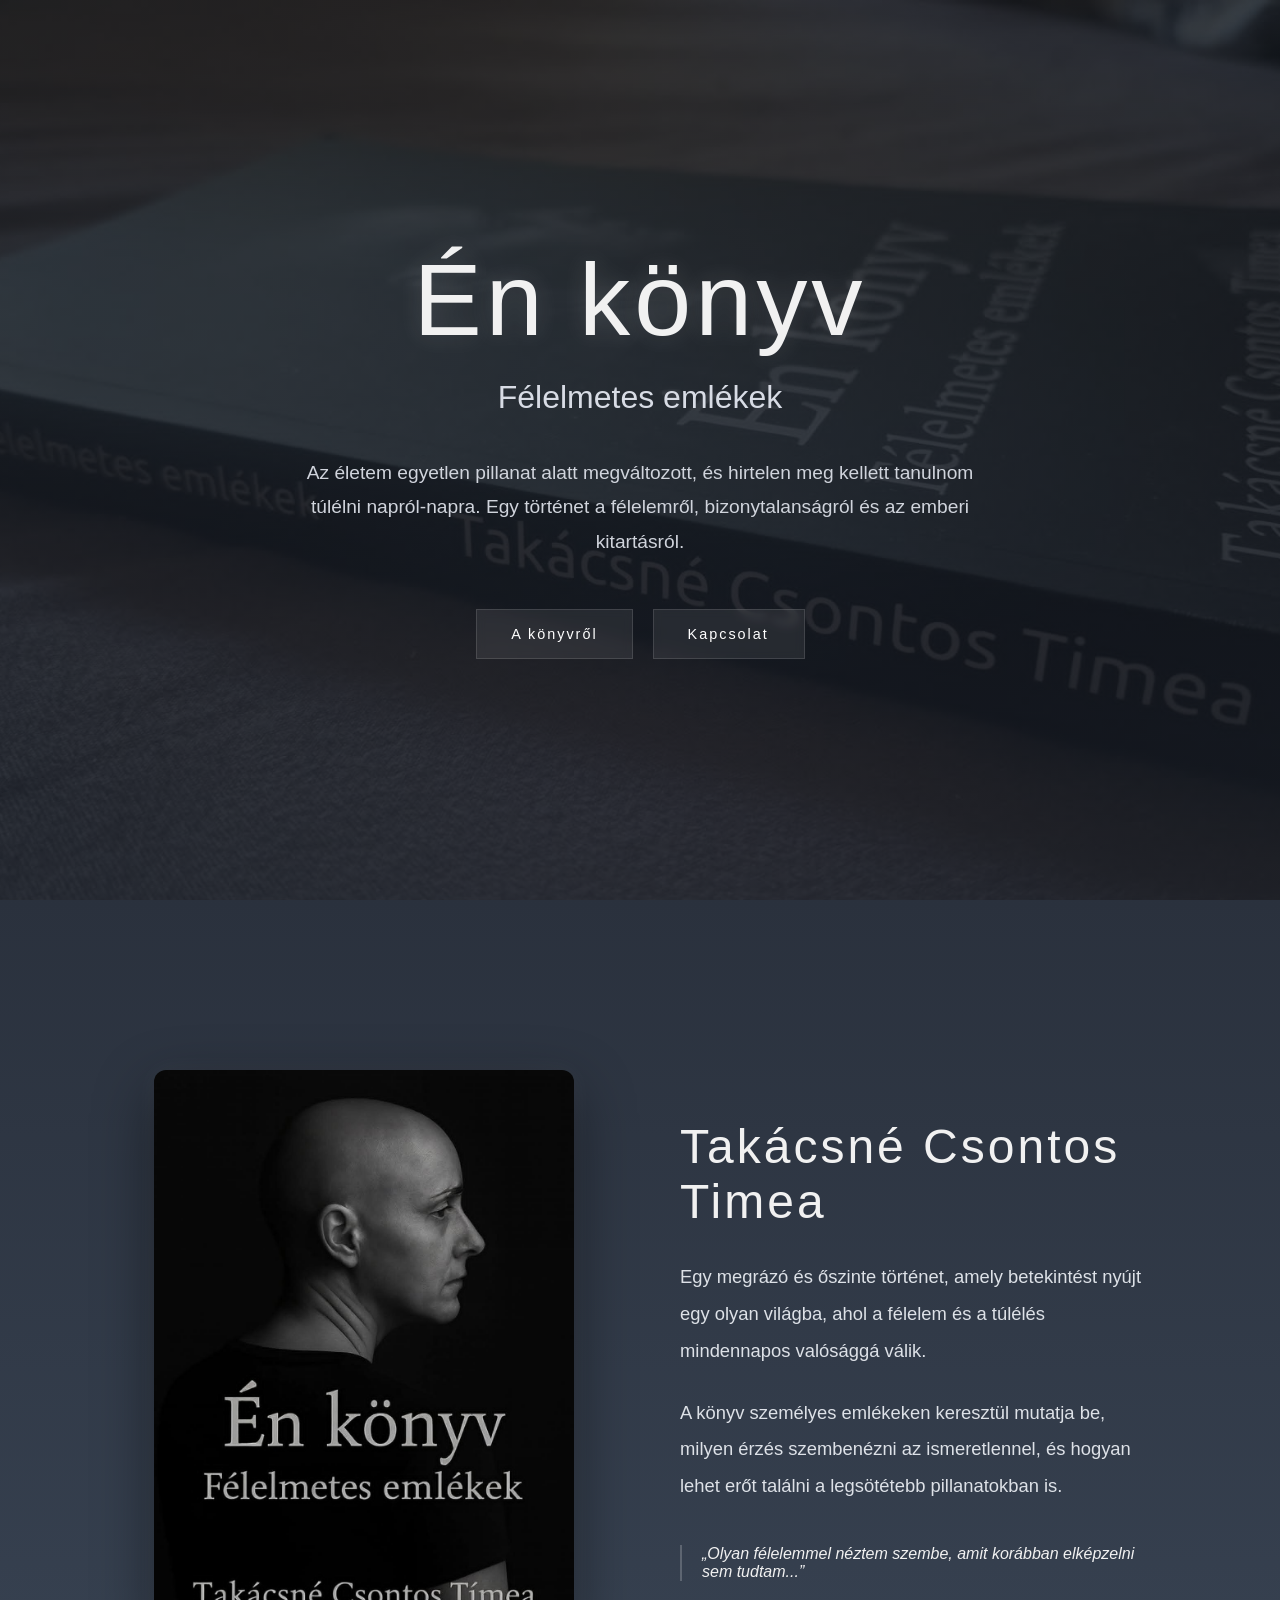
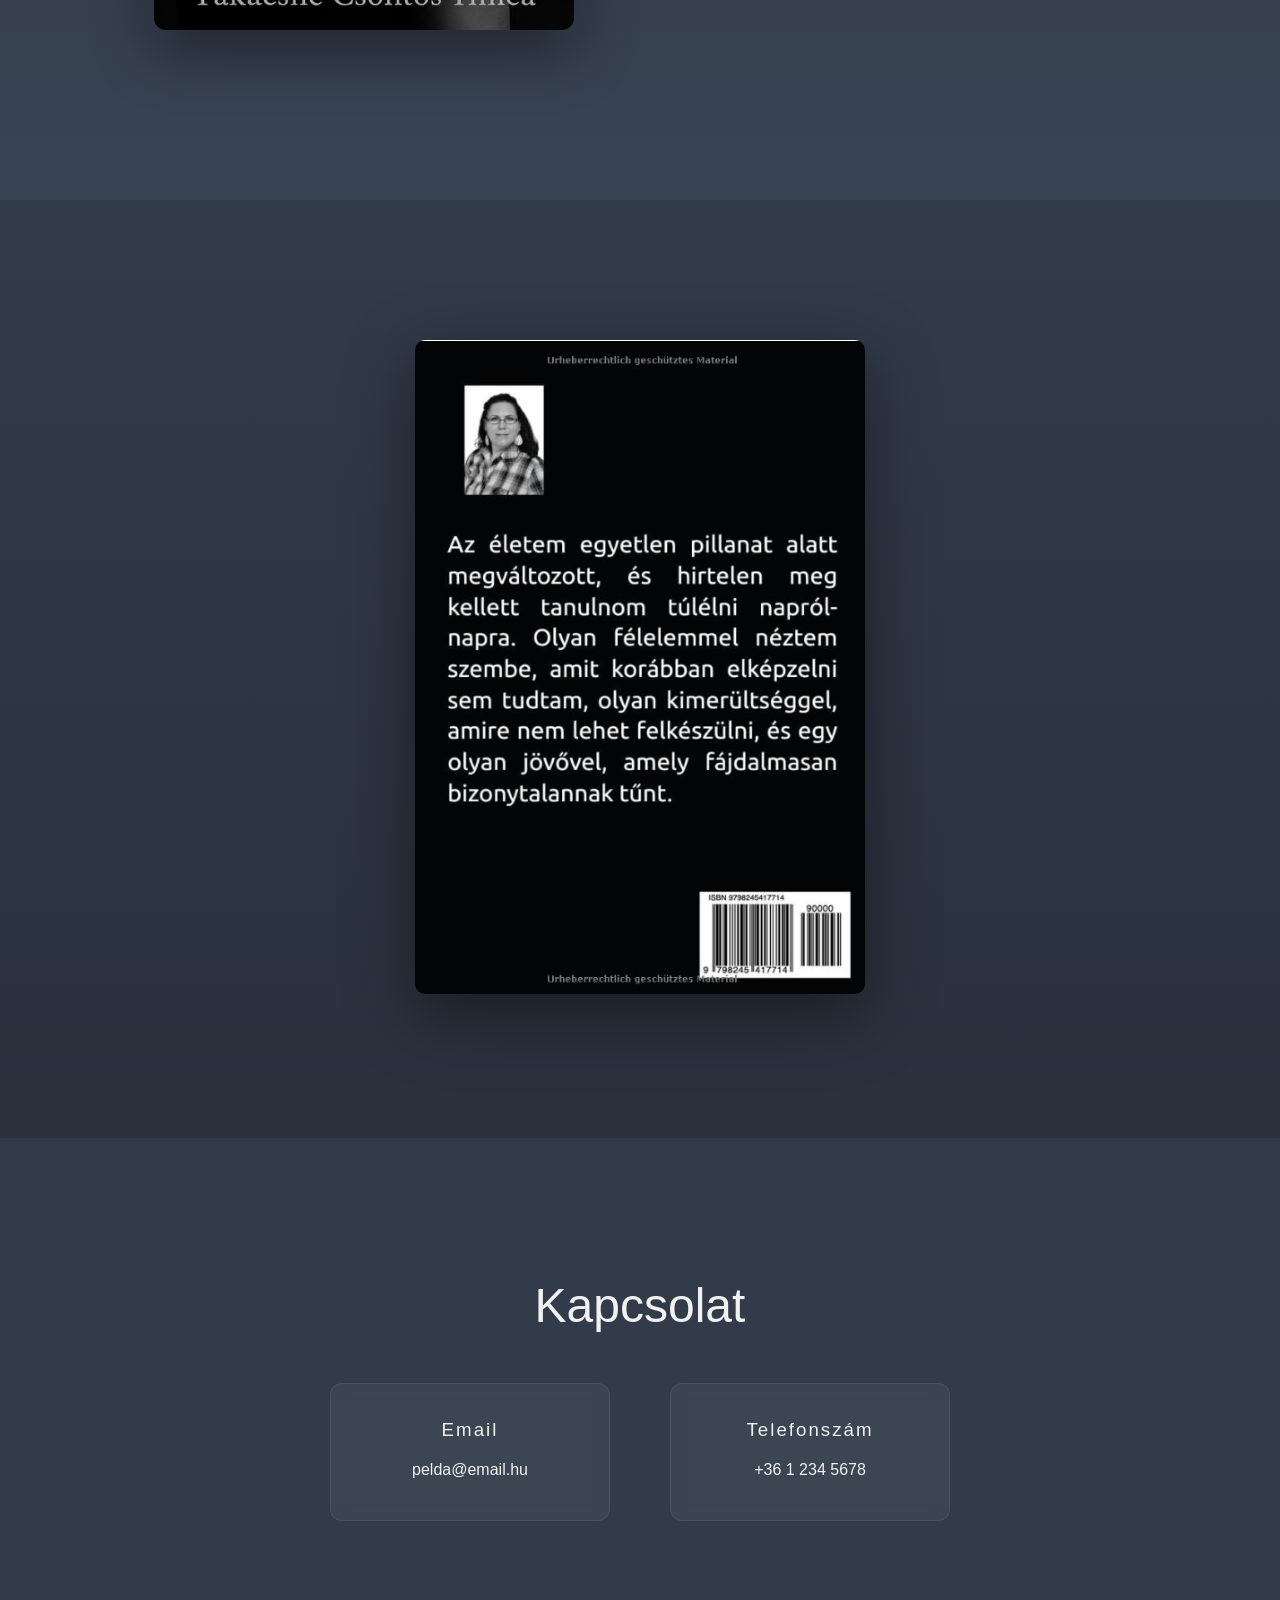
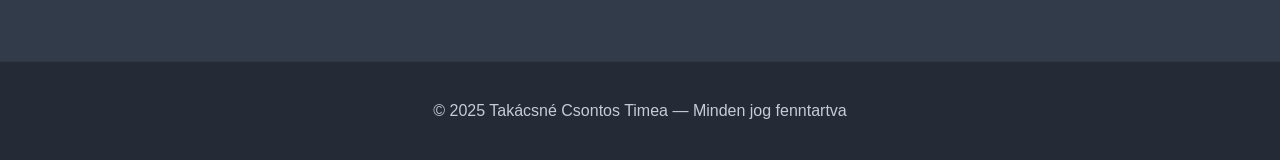
==== index.html @ 440b41ec "Rename konyv.html to index.html" ====
<!DOCTYPE html>
<html lang="hu">

<head>
    <meta charset="UTF-8">
    <meta name="viewport" content="width=device-width, initial-scale=1.0">

    <title>Én könyv - Félelmetes emlékek</title>

    <link rel="stylesheet" href="konyv.css">
</head>

<body>

    <!-- HERO -->
    <header class="hero">

        <div class="hero-content">

            <h1>Én könyv</h1>

            <h2>Félelmetes emlékek</h2>

            <p>
                Az életem egyetlen pillanat alatt megváltozott,
                és hirtelen meg kellett tanulnom túlélni napról-napra.
                Egy történet a félelemről, bizonytalanságról és az emberi kitartásról.
            </p>

            <div class="hero-buttons">
                <a href="#konyv" class="btn">A könyvről</a>
                <a href="#kapcsolat" class="btn">Kapcsolat</a>
            </div>

        </div>

    </header>


    <!-- KÖNYV BEMUTATÁS -->
    <section class="book-section" id="konyv">

        <div class="book-image">
            <img src="könyvszemből.jpg" alt="Könyv borító">
        </div>

        <div class="book-text">

            <h2>Takácsné Csontos Timea</h2>

            <p>
                Egy megrázó és őszinte történet,
                amely betekintést nyújt egy olyan világba,
                ahol a félelem és a túlélés mindennapos valósággá válik.
            </p>

            <p>
                A könyv személyes emlékeken keresztül mutatja be,
                milyen érzés szembenézni az ismeretlennel,
                és hogyan lehet erőt találni a legsötétebb pillanatokban is.
            </p>

            <div class="quote">
                „Olyan félelemmel néztem szembe,
                amit korábban elképzelni sem tudtam...”
            </div>

        </div>

    </section>


    <!-- HÁTLAP -->
    <section class="back-cover">

        <img src="könyvhátlap.png" alt="Könyv hátlap">

    </section>


    <!-- KAPCSOLAT -->
    <section class="contact" id="kapcsolat">

        <h2>Kapcsolat</h2>

        <div class="contact-info">

            <div class="contact-card">

                <h3>Email</h3>

                <p>
                    <a href="mailto:pelda@email.hu">
                        pelda@email.hu
                    </a>
                </p>

            </div>


            <div class="contact-card">

                <h3>Telefonszám</h3>

                <p>
                    <a href="tel:+36123456789">
                        +36 1 234 5678
                    </a>
                </p>

            </div>

        </div>

    </section>


    <!-- FOOTER -->
    <footer>

        <p>
            © 2025 Takácsné Csontos Timea — Minden jog fenntartva
        </p>

    </footer>

</body>

</html>
---- konyv.css ----
/* =========================
   ALAP RESET
========================= */

*{
    margin:0;
    padding:0;
    box-sizing:border-box;
}

html{
    scroll-behavior:smooth;
}

body{
    background:
        linear-gradient(
            to bottom,
            #1a1d24,
            #232833,
            #2b3240
        );

    color:#f1f1f1;

    font-family:Arial, Helvetica, sans-serif;

    overflow-x:hidden;
}


/* =========================
   HERO / FEJLÉC
========================= */

.hero{
    position:relative;

    width:100%;
    height:100vh;

    overflow:hidden;

    display:flex;
    align-items:center;
    justify-content:center;
}


/* háttér */
.hero::before{
    content:"";

    position:absolute;
    inset:0;

    background:
        url("könyvgerinc.jpg")
        center center/cover
        no-repeat;

    transform:scale(1);

    animation:
        slowZoom 18s ease-in-out infinite alternate;

    filter:
        brightness(0.55)
        contrast(1.05)
        saturate(0.8);

    z-index:1;
}


/* overlay */
.hero::after{
    content:"";

    position:absolute;
    inset:0;

    background:
        linear-gradient(
            to bottom,
            rgba(15,18,25,0.55),
            rgba(28,34,45,0.72)
        );

    z-index:2;
}


/* hero tartalom */
.hero-content{
    position:relative;

    z-index:3;

    text-align:center;

    max-width:900px;

    padding:20px;

    animation:
        fadeUp 1.8s ease;
}


.hero h1{
    font-size:
        clamp(3rem, 8vw, 7rem);

    font-weight:300;

    letter-spacing:4px;

    margin-bottom:20px;

    text-shadow:
        0 0 25px rgba(255,255,255,0.15);
}


.hero h2{
    font-size:
        clamp(1.2rem, 3vw, 2rem);

    font-weight:200;

    color:#d8dce5;

    margin-bottom:40px;
}


.hero p{
    font-size:1.2rem;

    line-height:1.8;

    color:#d0d4dc;

    max-width:700px;

    margin:auto;
}


/* =========================
   GOMBOK
========================= */

.hero-buttons{
    margin-top:50px;

    display:flex;
    justify-content:center;
    gap:20px;

    flex-wrap:wrap;
}


.btn{
    padding:16px 34px;

    border:
        1px solid rgba(255,255,255,0.12);

    color:white;

    text-decoration:none;

    letter-spacing:2px;

    font-size:0.9rem;

    transition:0.4s ease;

    backdrop-filter:blur(4px);

    background:
        rgba(255,255,255,0.08);
}


.btn:hover{
    background:#d8dde8;

    color:#1c2230;

    transform:
        translateY(-5px);

    box-shadow:
        0 10px 30px rgba(255,255,255,0.15);
}


/* =========================
   KÖNYV SZEKCIÓ
========================= */

.book-section{
    min-height:100vh;

    padding:120px 10%;

    display:flex;
    align-items:center;
    justify-content:center;
    gap:80px;

    flex-wrap:wrap;

    background:
        linear-gradient(
            to bottom,
            #2a313d,
            #394454
        );
}


/* könyv kép */
.book-image{
    flex:1;

    min-width:320px;

    display:flex;
    justify-content:center;
}


.book-image img{
    width:100%;

    max-width:420px;

    border-radius:12px;

    box-shadow:
        0 20px 60px rgba(0,0,0,0.45),
        0 0 25px rgba(255,255,255,0.05);

    transition:0.6s ease;

    animation:
        floatBook 6s ease-in-out infinite;
}


.book-image img:hover{
    transform:
        scale(1.03)
        rotate(-1deg);
}


/* szöveg */
.book-text{
    flex:1;

    min-width:320px;
}


.book-text h2{
    font-size:3rem;

    margin-bottom:30px;

    font-weight:300;

    letter-spacing:3px;
}


.book-text p{
    font-size:1.15rem;

    line-height:2;

    color:#dde1e7;

    margin-bottom:25px;
}


/* idézet */
.quote{
    margin-top:40px;

    padding-left:20px;

    border-left:
        2px solid rgba(255,255,255,0.2);

    font-style:italic;

    color:#f1f1f1;
}


/* =========================
   HÁTLAP
========================= */

.back-cover{
    padding:140px 10%;

    text-align:center;

    background:
        linear-gradient(
            to bottom,
            #323b49,
            #2a313d
        );
}


.back-cover img{
    width:100%;

    max-width:450px;

    border-radius:10px;

    transition:0.5s ease;

    box-shadow:
        0 20px 70px rgba(0,0,0,0.45);
}


.back-cover img:hover{
    transform:
        scale(1.02);
}


/* =========================
   KAPCSOLAT
========================= */

.contact{
    padding:140px 10%;

    background:#323b49;

    text-align:center;
}


.contact h2{
    font-size:3rem;

    margin-bottom:50px;

    font-weight:300;
}


.contact-info{
    display:flex;

    justify-content:center;

    gap:60px;

    flex-wrap:wrap;
}


.contact-card{
    padding:35px;

    min-width:280px;

    border:
        1px solid rgba(255,255,255,0.08);

    background:
        rgba(255,255,255,0.05);

    transition:0.4s ease;

    border-radius:12px;

    backdrop-filter:blur(8px);
}


.contact-card:hover{
    transform:
        translateY(-10px);

    background:
        rgba(255,255,255,0.08);

    box-shadow:
        0 20px 40px rgba(0,0,0,0.25);
}


.contact-card h3{
    margin-bottom:15px;

    font-weight:400;

    letter-spacing:2px;
}


.contact-card p,
.contact-card a{
    color:#f1f1f1;

    text-decoration:none;

    line-height:1.8;
}


/* =========================
   FOOTER
========================= */

footer{
    padding:40px;

    text-align:center;

    color:#c6ccd6;

    background:#242b36;

    border-top:
        1px solid rgba(255,255,255,0.05);
}


/* =========================
   ANIMÁCIÓK
========================= */

@keyframes slowZoom{

    from{
        transform:scale(1);
    }

    to{
        transform:scale(1.08);
    }
}


@keyframes fadeUp{

    from{
        opacity:0;

        transform:
            translateY(40px);
    }

    to{
        opacity:1;

        transform:
            translateY(0);
    }
}


@keyframes floatBook{

    0%{
        transform:translateY(0px);
    }

    50%{
        transform:translateY(-12px);
    }

    100%{
        transform:translateY(0px);
    }
}


/* =========================
   SCROLLBAR
========================= */

::-webkit-scrollbar{
    width:10px;
}

::-webkit-scrollbar-track{
    background:#1f2430;
}

::-webkit-scrollbar-thumb{
    background:#4d5868;
}

::-webkit-scrollbar-thumb:hover{
    background:#667385;
}


/* =========================
   RESZPONZÍV
========================= */

@media(max-width:900px){

    .hero{
        height:auto;

        min-height:100vh;

        padding:120px 20px;
    }

    .book-section{
        padding:100px 25px;

        gap:50px;
    }

    .book-text h2{
        font-size:2.2rem;
    }

    .contact{
        padding:100px 25px;
    }

    .contact h2{
        font-size:2.2rem;
    }

    .hero-buttons{
        flex-direction:column;

        align-items:center;
    }

    .btn{
        width:100%;

        max-width:320px;

        text-align:center;
    }
}
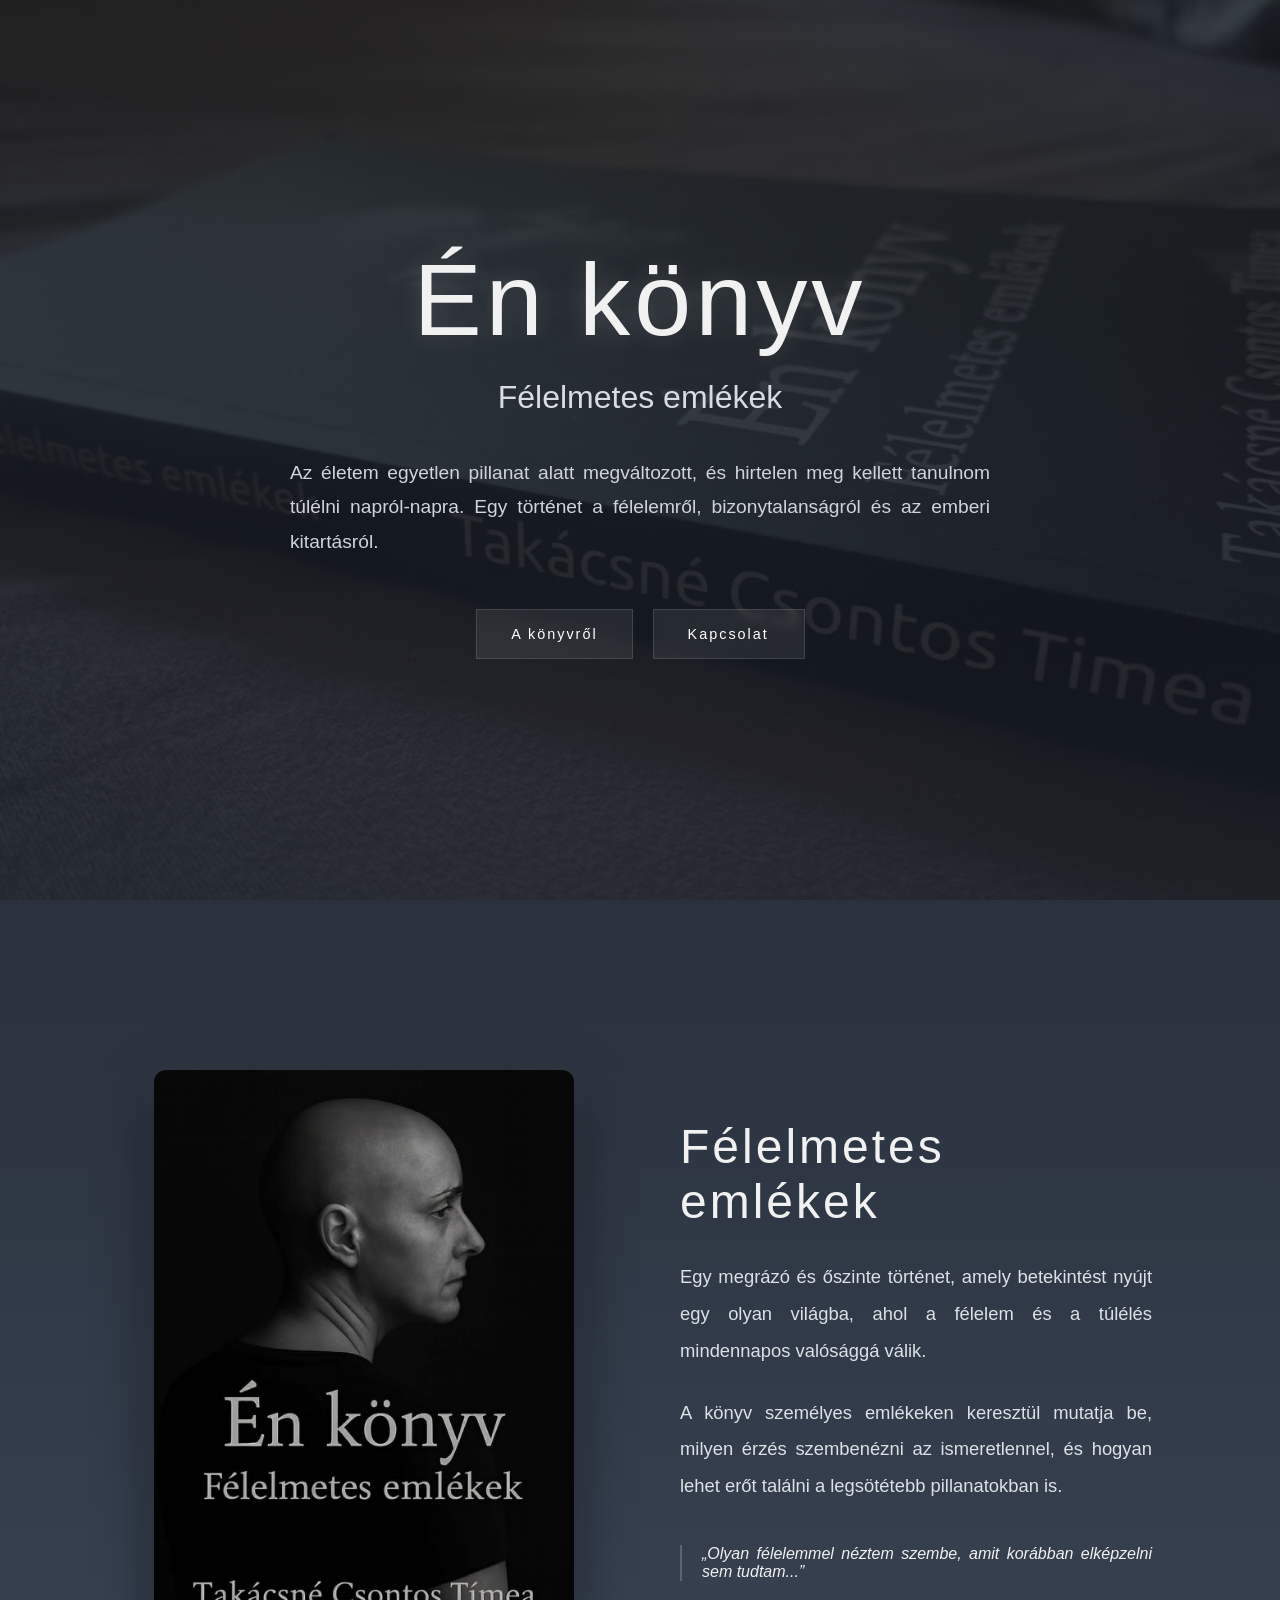
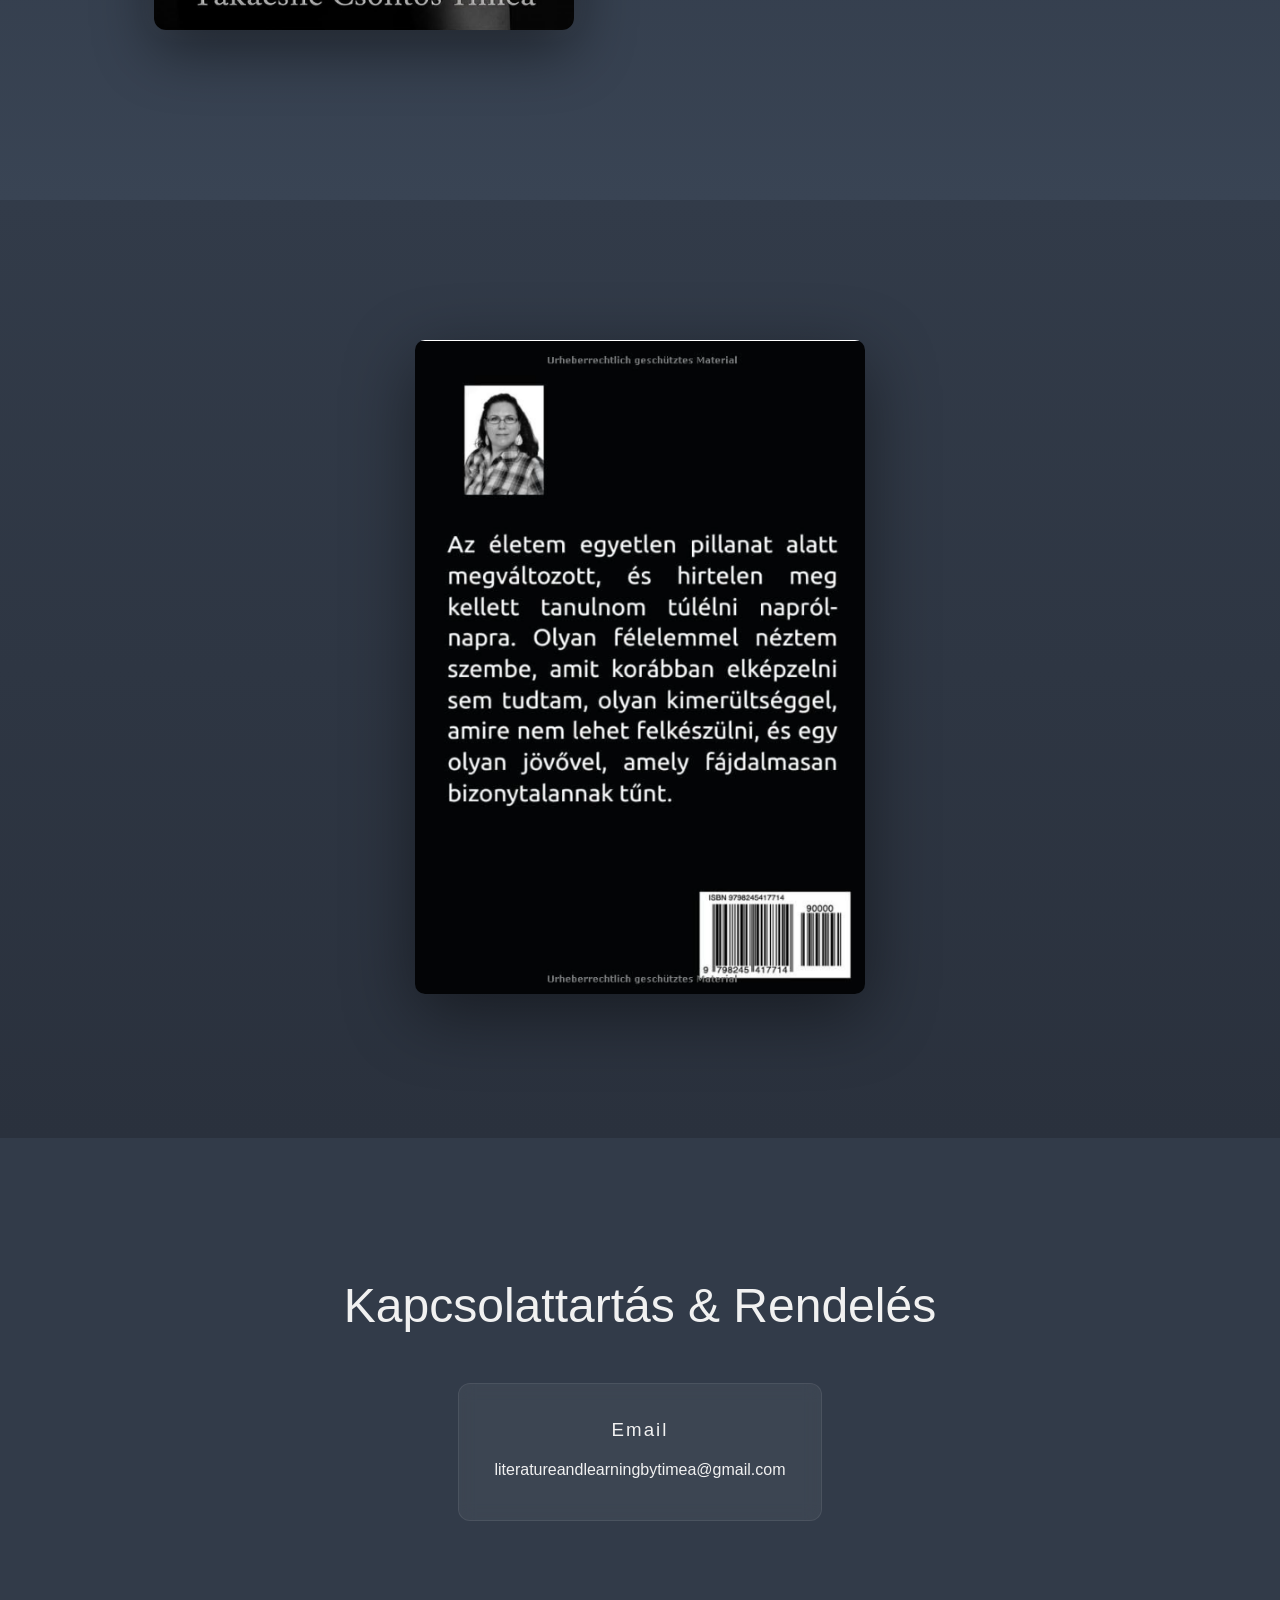
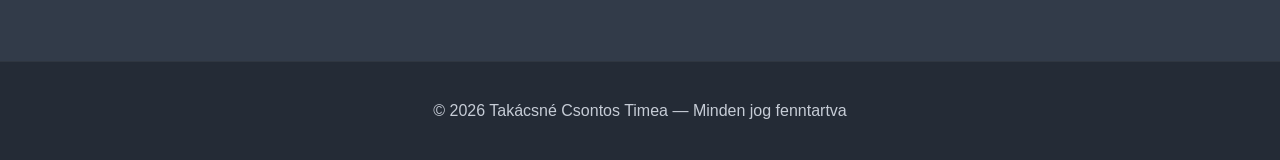
==== commit 00b824b8: "Update index.html" ====
--- a/index.html
+++ b/index.html
@@ -8,6 +8,18 @@
     <title>Én könyv - Félelmetes emlékek</title>
 
     <link rel="stylesheet" href="konyv.css">
+
+    <style>
+        body {
+            text-align: justify;
+        }
+
+        .hero-content p,
+        .book-text p,
+        .quote {
+            text-align: justify;
+        }
+    </style>
 </head>
 
 <body>
@@ -46,7 +58,7 @@
 
         <div class="book-text">
 
-            <h2>Takácsné Csontos Timea</h2>
+            <h2>Félelmetes emlékek</h2>
 
             <p>
                 Egy megrázó és őszinte történet,
@@ -78,10 +90,10 @@
     </section>
 
 
-    <!-- KAPCSOLAT -->
+    <!-- KAPCSOLAT ÉS RENDELÉS -->
     <section class="contact" id="kapcsolat">
 
-        <h2>Kapcsolat</h2>
+        <h2>Kapcsolattartás & Rendelés</h2>
 
         <div class="contact-info">
 
@@ -90,21 +102,8 @@
                 <h3>Email</h3>
 
                 <p>
-                    <a href="mailto:pelda@email.hu">
-                        pelda@email.hu
-                    </a>
-                </p>
-
-            </div>
-
-
-            <div class="contact-card">
-
-                <h3>Telefonszám</h3>
-
-                <p>
-                    <a href="tel:+36123456789">
-                        +36 1 234 5678
+                    <a href="mailto:literatureandlearningbytimea@gmail.com">
+                        literatureandlearningbytimea@gmail.com
                     </a>
                 </p>
 
@@ -119,7 +118,7 @@
     <footer>
 
         <p>
-            © 2025 Takácsné Csontos Timea — Minden jog fenntartva
+            © 2026 Takácsné Csontos Timea — Minden jog fenntartva
         </p>
 
     </footer>
